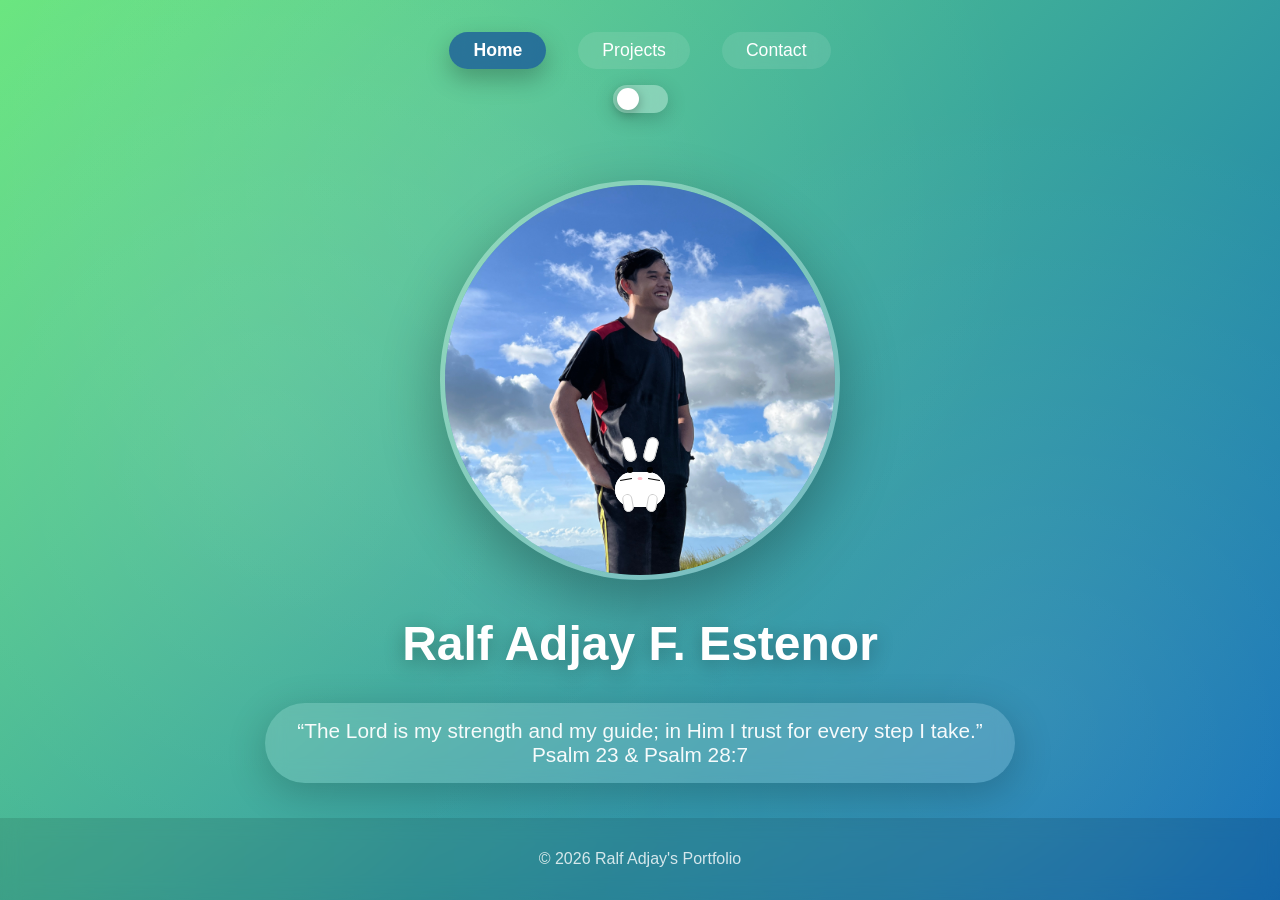
==== templates/index.html @ 0098d352 "portfolio" ====
<!doctype html>
<html>
<head>
  <meta charset="utf-8">
  <meta name="viewport" content="width=device-width,initial-scale=1.0">
  <title>Ralf Adjay F. Estenor — Home</title>
  <link rel="stylesheet" href="css/home.css">
  <link rel="stylesheet" href="css/darkmode.css">
  <link rel="stylesheet" href="css/rabbit.css">
</head>
<body>
  <header>
    <nav>
      <a href="index.html" class="active">Home</a>
      <a href="projects.html">Projects</a>
      <a href="contacts.html">Contact</a>
    </nav>

    <div class="theme-toggle">
      <input type="checkbox" id="darkToggle">
      <label for="darkToggle" class="toggle-label"></label>
    </div>
  </header>

  <main>
    <div class="rabbit rabbit1">
      <div class="body"></div>
      <div class="ear left"></div>
      <div class="ear right"></div>
      <div class="leg left"></div>
      <div class="leg right"></div>
      <div class="eye left"></div>
      <div class="eye right"></div>
      <div class="nose"></div>
      <div class="whisker left"></div>
      <div class="whisker right"></div>
    </div>

    <div class="rabbit rabbit2">
      <div class="body"></div>
      <div class="ear left"></div>
      <div class="ear right"></div>
      <div class="leg left"></div>
      <div class="leg right"></div>
      <div class="eye left"></div>
      <div class="eye right"></div>
      <div class="nose"></div>
      <div class="whisker left"></div>
      <div class="whisker right"></div>
    </div>

    <div class="profile-container">
      <img src="images/profile.JPEG" alt="profile" class="profile-img">
      <h1>Ralf Adjay F. Estenor</h1>
      <p class="bio">“The Lord is my strength and my guide; in Him I trust for every step I take.” <br> Psalm 23 & Psalm 28:7</p>
    </div>
  </main>

  <footer>
    © <span id="currentYear"></span> Ralf Adjay's Portfolio
  </footer>

  <script>
    document.getElementById("currentYear").textContent = new Date().getFullYear();
    const toggle = document.getElementById("darkToggle");

    
    if (localStorage.getItem("theme") === "dark") {
      document.body.classList.add("dark");
      toggle.checked = true;
    }

    
    toggle.addEventListener("change", () => {
      document.body.classList.toggle("dark");

      if (document.body.classList.contains("dark")) {
        localStorage.setItem("theme", "dark");
      } else {
        localStorage.setItem("theme", "light");
      }
    });

    
    document.addEventListener("DOMContentLoaded", () => {
      
      const mainContent = document.querySelector('main');
      mainContent.classList.add('swipe-rotate-animation');
      const navLinks = document.querySelectorAll('nav a');
      navLinks.forEach(link => {
        link.addEventListener('click', function(e) {
          e.preventDefault(); 

          const targetPage = this.getAttribute('href');
          mainContent.classList.add('swipe-rotate-animation');
          setTimeout(() => {
            window.location.href = targetPage;
          }, 100); 
        });
      });
    });
  </script>


</body>
</html>
---- templates/css/home.css ----
* {
  margin: 0;
  padding: 0;
  box-sizing: border-box;
}

body {
  font-family: -apple-system, BlinkMacSystemFont, 'Segoe UI', Roboto, Oxygen, Ubuntu, sans-serif;
  background: linear-gradient(135deg, #6ae67f 0%, #0b6ab8 100%);
  /* background: linear-gradient(135deg, #0b6ab8 0%, #6ae67f 100%); */
  min-height: 100vh;
  display: flex;
  flex-direction: column;
  position: relative;
  overflow-x: hidden;
  overflow-y: hidden; 
  background-color: #fff; 
}


body::before {
  content: '';
  position: absolute;
  width: 100%;
  height: 100%;
  background-image: 
    radial-gradient(circle at 20% 50%, rgba(255,255,255,0.1) 0%, transparent 50%),
    radial-gradient(circle at 80% 80%, rgba(255,255,255,0.1) 0%, transparent 50%),
    radial-gradient(circle at 40% 20%, rgba(255,255,255,0.08) 0%, transparent 50%);
  animation: float 20s ease-in-out infinite;
  pointer-events: none;
}

@keyframes float {
  0%, 100% { 
    transform: translateY(0) scale(1); 
  }
  50% { 
    transform: translateY(-20px) scale(1.05); 
  }
}

header {
  padding: 2rem;
  animation: slideDown 0.8s ease-out;
}

@keyframes slideDown {
  from {
    opacity: 0;
    transform: translateY(-30px);
  }
  to {
    opacity: 1;
    transform: translateY(0);
  }
}

nav {
  display: flex;
  gap: 2rem;
  justify-content: center;
  flex-wrap: wrap;
}

nav a {
  color: white;
  text-decoration: none;
  font-weight: 500;
  font-size: 1.1rem;
  padding: 0.5rem 1.5rem;
  border-radius: 50px;
  background: rgba(255,255,255,0.1);
  backdrop-filter: blur(10px);
  transition: all 0.3s ease;
  position: relative;
  overflow: hidden;
}

nav a::before {
  content: '';
  position: absolute;
  top: 0;
  left: -100%;
  width: 100%;
  height: 100%;
  background: rgba(255,255,255,0.2);
  transition: left 0.3s ease;
}

nav a:hover::before {
  left: 100%;
}

nav a:hover {
  background: rgba(0, 49, 156, 0.568);
  transform: translateY(-2px);
  box-shadow: 0 10px 30px rgba(0,0,0,0.2);
}

main {
  flex: 1;
  display: flex;
  align-items: center;
  justify-content: center;
  padding: 2rem;
}

.profile-container {
  text-align: center;
  animation: fadeInUp 1s ease-out 0.3s backwards;
}

@keyframes fadeInUp {
  from {
    opacity: 0;
    transform: translateY(10px);
  }
  to {
    opacity: 1;
    transform: translateY(0);
  }
}

.profile-img {
  width: 400px;       
  height: 400px;      
  border-radius: 70%;
  object-fit: cover;
  border: 5px solid rgba(255,255,255,0.3);
  box-shadow: 0 20px 60px rgba(0,0,0,0.3);
  animation: profilePulse 3s ease-in-out infinite;
  transition: transform 0.3s ease;
  margin-bottom: 2rem;
  max-width: 400px;    
  max-height: 400px;   
}

@keyframes profilePulse {
  0%, 100% {
    box-shadow: 0 20px 60px rgba(0,0,0,0.3), 0 0 0 0 rgba(255,255,255,0.4);
  }
  50% {
    box-shadow: 0 25px 70px rgba(0,0,0,0.4), 0 0 0 20px rgba(255,255,255,0);
  }
}

.profile-img:hover {
  transform: scale(1.05) rotate(5deg);
}

h1 {
  color: white;
  font-size: 3rem;
  margin-bottom: 1rem;
  font-weight: 700;
  text-shadow: 0 5px 20px rgba(0,0,0,0.3);
  animation: textGlow 2s ease-in-out infinite;
}

@keyframes textGlow {
  0%, 100% {
    text-shadow: 0 5px 20px rgba(0,0,0,0.3);
  }
  50% {
    text-shadow: 0 5px 30px rgba(0,0,0,0.5), 0 0 20px rgba(255,255,255,0.3);
  }
}

.bio {
  color: rgba(255,255,255,0.95);
  font-size: 1.3rem;
  background: rgba(255,255,255,0.15);
  backdrop-filter: blur(10px);
  padding: 1rem 2rem;
  border-radius: 50px;
  display: inline-block;
  margin-top: 1rem;
  box-shadow: 0 10px 40px rgba(0,0,0,0.2);
  animation: bioFloat 4s ease-in-out infinite;
}

@keyframes bioFloat {
  0%, 100% {
    transform: translateY(0);
  }
  50% {
    transform: translateY(-10px);
  }
}

footer {
  text-align: center;
  padding: 2rem;
  color: rgba(255,255,255,0.8);
  background: rgba(0,0,0,0.1);
  backdrop-filter: blur(10px);
  animation: slideUp 0.8s ease-out 0.5s backwards;
}

@keyframes slideUp {
  from {
    opacity: 0;
    transform: translateY(30px);
  }
  to {
    opacity: 1;
    transform: translateY(0);
  }
}


@media (max-width: 768px) {
  h1 {
    font-size: 2rem;
  }

  .bio {
    font-size: 1.1rem;
    padding: 0.8rem 1.5rem;
  }

  .profile-img {
    width: 150px;
    height: 150px;
  }

  nav {
    gap: 1rem;
  }

  nav a {
    font-size: 1rem;
    padding: 0.4rem 1.2rem;
  }
}

nav a.active {
  background: rgba(0, 49, 156, 0.568); 
  font-weight: 600;
  box-shadow: 0 10px 25px rgba(0,0,0,0.25);
}


.side-buttons {
  position: fixed;
  top: 50%;
  right: 20px;
  display: flex;
  flex-direction: column;
  gap: 1rem;
  transform: translateY(-50%);
  z-index: 1001; 
}

.side-btn {
  background: rgba(255,255,255,0.2);
  color: white;
  text-decoration: none;
  padding: 0.8rem 1.5rem;
  border-radius: 50px;
  backdrop-filter: blur(10px);
  transition: all 0.3s ease;
  font-weight: 600;
  box-shadow: 0 5px 20px rgba(0,0,0,0.3);
}

.side-btn:hover {
  background: rgba(0, 49, 156, 0.7);
  transform: translateX(-5px);
  box-shadow: 0 10px 30px rgba(0,0,0,0.4);
}

@keyframes swipeRotate {
  0% {
    transform: rotateY(90deg);
    opacity: 0;
  }
  50% {
    transform: rotateY(-10deg);
    opacity: 0.5;
  }
  100% {
    transform: rotateY(0deg);
    opacity: 1;
  }
}

main {
  animation: swipeRotate 1s ease-out forwards;
  display: flex;
  align-items: center;
  justify-content: center;
  padding: 2rem;
  opacity: 0; 
}

header, footer {
  animation: none;
}

.profile-container {
  text-align: center;
  animation: fadeInUp 1s ease-out 0.3s backwards;
}

@keyframes fadeInUp {
  from {
    opacity: 0;
    transform: translateY(10px);
  }
  to {
    opacity: 1;
    transform: translateY(0);
  }
}

.profile-img {
  width: 400px;
  height: 400px;
  border-radius: 70%;
  object-fit: cover;
  border: 5px solid rgba(255,255,255,0.3);
  box-shadow: 0 20px 60px rgba(0,0,0,0.3);
  animation: profilePulse 3s ease-in-out infinite;
  transition: transform 0.3s ease;
  margin-bottom: 2rem;
}

@keyframes profilePulse {
  0%, 100% {
    box-shadow: 0 20px 60px rgba(0,0,0,0.3), 0 0 0 0 rgba(255,255,255,0.4);
  }
  50% {
    box-shadow: 0 25px 70px rgba(0,0,0,0.4), 0 0 0 20px rgba(255,255,255,0);
  }
}

@media (max-width: 768px) {
  h1 {
    font-size: 2rem;
  }

  .bio {
    font-size: 1.1rem;
    padding: 0.8rem 1.5rem;
  }

  .profile-img {
    width: 150px;
    height: 150px;
  }

  nav {
    gap: 1rem;
  }

  nav a {
    font-size: 1rem;
    padding: 0.4rem 1.2rem;
  }
}

nav a.active {
  background: rgba(0, 49, 156, 0.568);
  font-weight: 600;
  box-shadow: 0 10px 25px rgba(0,0,0,0.25);
}
---- templates/css/darkmode.css ----
.theme-toggle {
  margin-top: 1rem;
  display: flex;
  justify-content: center;
}

#darkToggle {
  display: none;
}

.toggle-label {
  width: 55px;
  height: 28px;
  background: rgba(255,255,255,0.3);
  backdrop-filter: blur(8px);
  border-radius: 50px;
  position: relative;
  cursor: pointer;
  transition: background 0.3s ease;
  box-shadow: 0 5px 20px rgba(0,0,0,0.2);
}

.toggle-label::after {
  content: "";
  position: absolute;
  top: 3px;
  left: 4px;
  width: 22px;
  height: 22px;
  background: white;
  border-radius: 50%;
  transition: 0.3s ease;
  box-shadow: 0 3px 12px rgba(0,0,0,0.3);
}

#darkToggle:checked + .toggle-label {
  background: rgba(0,0,0,0.5);
}

#darkToggle:checked + .toggle-label::after {
  transform: translateX(26px);
  background: #ffe97a;
}


body.dark {
  background: linear-gradient(135deg, #1d1e24 0%, #2a2a2a 100%) !important;
}

body.dark nav a {
  background: rgba(255,255,255,0.05) !important;
  color: rgba(255,255,255,0.85) !important;
}

body.dark h1,
body.dark h2,
body.dark p {
  color: rgba(255,255,255,0.9) !important;
}

body.dark footer {
  background: rgba(255,255,255,0.05) !important;
  color: rgba(255,255,255,0.7) !important;
}


body.dark .bio {
  background: rgba(255,255,255,0.08) !important;
}

body.dark .contact-info {
  background: rgba(255,255,255,0.06) !important;
  box-shadow: 0 20px 60px rgba(0,0,0,0.55) !important;
}


body.dark .project-card {
  background: rgba(255,255,255,0.08) !important;
}
---- templates/css/rabbit.css ----
.rabbit {
  position: absolute;
  width: 50px;
  height: 50px;
  z-index: 1000;
}

.rabbit .body {
  width: 50px;
  height: 35px;
  background: white;
  border-radius: 25px;
  position: absolute;
  bottom: 0;
}

.rabbit .ear {
  width: 12px;
  height: 25px;
  background: white;
  position: absolute;
  top: -20px;
  border-radius: 6px;
  border: 1px solid #ccc;
}
.rabbit .ear.left { left: 8px; transform: rotate(-15deg); }
.rabbit .ear.right { right: 8px; transform: rotate(15deg); }

.rabbit .leg {
  width: 10px;
  height: 18px;
  background: white;
  position: absolute;
  bottom: -5px;
  border-radius: 5px;
  border: 1px solid #ccc;
}
.rabbit .leg.left { left: 8px; transform: rotate(-10deg); }
.rabbit .leg.right { right: 8px; transform: rotate(10deg); }

.rabbit .eye {
  width: 6px;
  height: 6px;
  background: black;
  border-radius: 50%;
  position: absolute;
  top: 10px;
}
.rabbit .eye.left { left: 12px; }
.rabbit .eye.right { right: 12px; }

.rabbit .nose {
  width: 5px;
  height: 3px;
  background: pink;
  position: absolute;
  top: 20px;
  left: 50%;
  transform: translateX(-50%);
  border-radius: 50%;
}

.rabbit .whisker {
  width: 12px;
  height: 1px;
  background: black;
  position: absolute;
  top: 22px;
}
.rabbit .whisker.left { left: 5px; transform: rotate(-10deg); }
.rabbit .whisker.right { right: 5px; transform: rotate(10deg); }
.rabbit1 { animation: jump1 5s ease-in-out infinite; }
.rabbit2 { animation: jump2 6s ease-in-out infinite; }

@keyframes jump1 {
  0%   { left: -60px; bottom: 50px; }
  20%  { left: 20%; bottom: 150px; }
  40%  { left: 40%; bottom: 60px; }
  60%  { left: 60%; bottom: 130px; }
  80%  { left: 80%; bottom: 50px; }
  100% { left: 110%; bottom: 50px; }
}

@keyframes jump2 {
  0%   { left: -80px; bottom: 60px; }
  15%  { left: 10%; bottom: 130px; }
  35%  { left: 35%; bottom: 50px; }
  55%  { left: 55%; bottom: 150px; }
  75%  { left: 75%; bottom: 70px; }
  100% { left: 120%; bottom: 60px; }
}
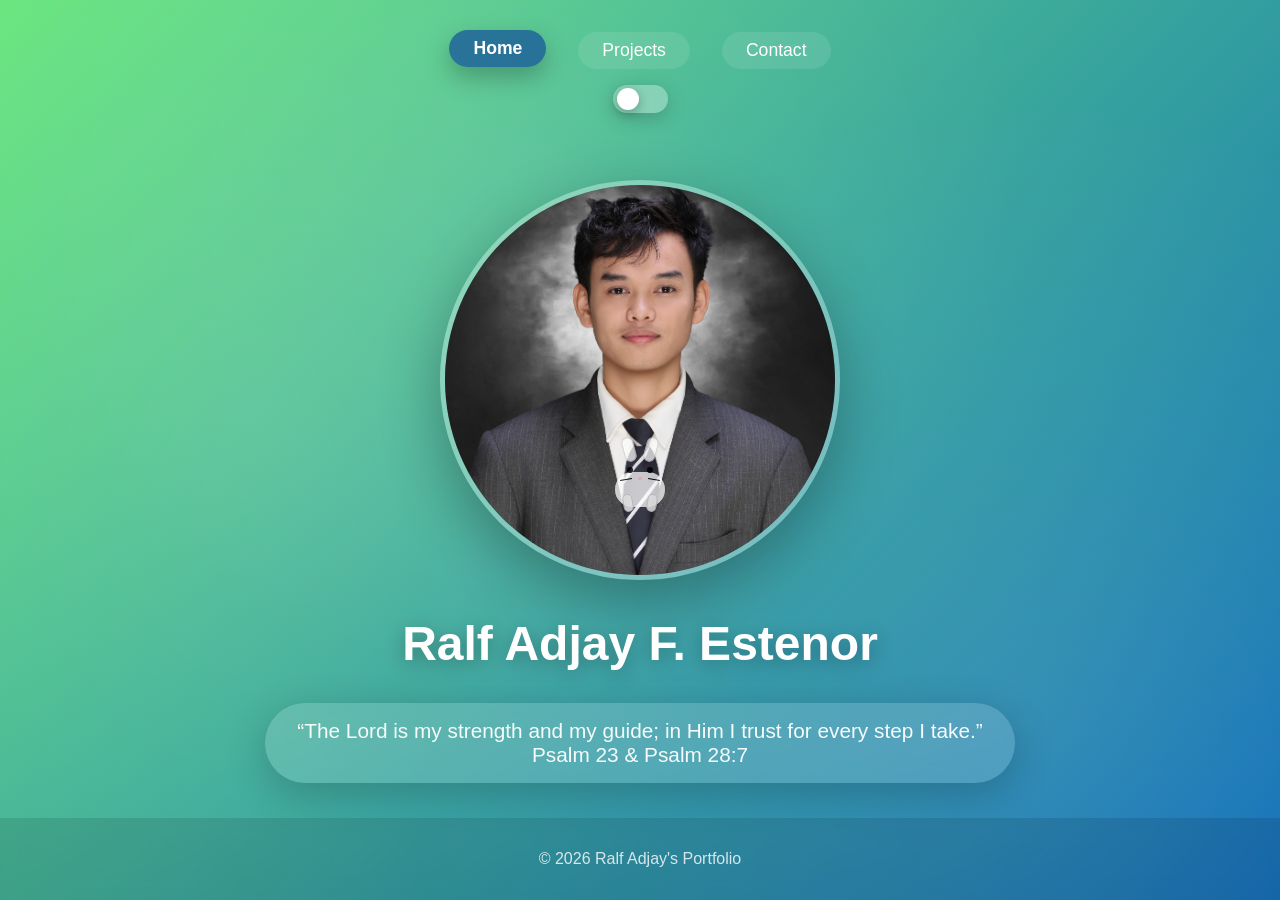
==== commit 8e9ced8e: "update" ====
--- a/templates/index.html
+++ b/templates/index.html
@@ -9,6 +9,31 @@
   <link rel="stylesheet" href="css/rabbit.css">
 </head>
 <body>
+
+  <div id="intro-screen">
+    <div class="intro-content">
+
+      <!-- Monitor -->
+      <div class="monitor">
+        <div class="monitor-screen">
+          <div class="typing-line">
+            Ralf Adjay's Portfolio ...
+          </div>
+        </div>
+        <div class="monitor-stand"></div>
+      </div>
+
+      <!-- Paper Plane -->
+      <div class="plane-orbit">
+        <div class="paper-plane">✈️</div>
+      </div>
+
+      <!-- Hand -->
+      <div class="typing-hand">⌨️</div>
+
+    </div>
+  </div>
+  
   <header>
     <nav>
       <a href="index.html" class="active">Home</a>
@@ -50,7 +75,7 @@
     </div>
 
     <div class="profile-container">
-      <img src="images/profile.JPEG" alt="profile" class="profile-img">
+      <img src="images/Profile ni adjay.JPEG" alt="profile" class="profile-img">
       <h1>Ralf Adjay F. Estenor</h1>
       <p class="bio">“The Lord is my strength and my guide; in Him I trust for every step I take.” <br> Psalm 23 & Psalm 28:7</p>
     </div>
@@ -99,6 +124,12 @@
         });
       });
     });
+
+    setTimeout(() => {
+      const intro = document.getElementById('intro-screen');
+      if (intro) intro.remove();
+    }, 3000);
+
   </script>
 
 
--- a/templates/css/home.css
+++ b/templates/css/home.css
@@ -13,8 +13,209 @@
   flex-direction: column;
   position: relative;
   overflow-x: hidden;
-  overflow-y: hidden; 
+  overflow-y: auto; 
   background-color: #fff; 
+}
+* {
+  margin: 0;
+  padding: 0;
+  box-sizing: border-box;
+}
+
+
+body {
+  font-family: -apple-system, BlinkMacSystemFont, 'Segoe UI', Roboto, Oxygen, Ubuntu, sans-serif;
+  min-height: 100vh;
+  background: linear-gradient(135deg, #6ae67f 0%, #0b6ab8 100%);
+  display: flex;
+  flex-direction: column;
+  overflow-x: hidden;
+  overflow-y: auto;
+  position: relative;
+}
+
+/* Background floating shapes */
+body::before {
+  content: "";
+  position: absolute;
+  inset: 0;
+  background-image:
+    radial-gradient(circle at 20% 50%, rgba(255,255,255,0.1) 0%, transparent 50%),
+    radial-gradient(circle at 80% 80%, rgba(255,255,255,0.1) 0%, transparent 50%),
+    radial-gradient(circle at 40% 20%, rgba(255,255,255,0.08) 0%, transparent 50%);
+  animation: float 20s ease-in-out infinite;
+  pointer-events: none;
+  z-index: 0;
+}
+
+@keyframes float {
+  0%, 100% { transform: translateY(0) scale(1); }
+  50% { transform: translateY(-20px) scale(1.05); }
+}
+
+header {
+  padding: 2rem;
+  z-index: 1;
+}
+
+nav {
+  display: flex;
+  justify-content: center;
+  gap: 1.5rem;
+  flex-wrap: wrap;
+}
+
+nav a {
+  color: #fff;
+  text-decoration: none;
+  font-weight: 500;
+  font-size: 1.1rem;
+  padding: 0.5rem 1.5rem;
+  border-radius: 50px;
+  background: rgba(255,255,255,0.15);
+  backdrop-filter: blur(10px);
+  transition: all 0.3s ease;
+}
+
+nav a:hover,
+nav a.active {
+  background: rgba(0, 49, 156, 0.65);
+  transform: translateY(-2px);
+  box-shadow: 0 10px 25px rgba(0,0,0,0.25);
+}
+
+main {
+  flex: 1;
+  display: flex;
+  align-items: center;
+  justify-content: center;
+  padding: 2rem;
+  z-index: 1;
+  animation: fadeInUp 1s ease-out forwards;
+}
+
+@keyframes fadeInUp {
+  from { opacity: 0; transform: translateY(15px); }
+  to { opacity: 1; transform: translateY(0); }
+}
+
+
+.profile-container {
+  text-align: center;
+}
+
+/* Profile image */
+.profile-img {
+  width: clamp(150px, 50vw, 400px);
+  height: clamp(150px, 50vw, 400px);
+  border-radius: 70%;
+  object-fit: cover;
+  border: 5px solid rgba(255,255,255,0.3);
+  box-shadow: 0 20px 60px rgba(0,0,0,0.3);
+  animation: profilePulse 3s ease-in-out infinite;
+  transition: transform 0.3s ease;
+  margin-bottom: 2rem;
+}
+
+.profile-img:hover {
+  transform: scale(1.05) rotate(3deg);
+}
+
+@keyframes profilePulse {
+  0%, 100% {
+    box-shadow: 0 20px 60px rgba(0,0,0,0.3),
+                0 0 0 0 rgba(255,255,255,0.4);
+  }
+  50% {
+    box-shadow: 0 25px 70px rgba(0,0,0,0.4),
+                0 0 0 20px rgba(255,255,255,0);
+  }
+}
+
+
+h1 {
+  color: #fff;
+  font-size: clamp(2rem, 5vw, 3rem);
+  margin-bottom: 1rem;
+  font-weight: 700;
+  text-shadow: 0 5px 20px rgba(0,0,0,0.3);
+}
+
+.bio {
+  display: inline-block;
+  margin-top: 1rem;
+  padding: 1rem 2rem;
+  font-size: clamp(1rem, 3vw, 1.3rem);
+  color: rgba(255,255,255,0.95);
+  background: rgba(255,255,255,0.15);
+  backdrop-filter: blur(10px);
+  border-radius: 50px;
+  box-shadow: 0 10px 40px rgba(0,0,0,0.2);
+  animation: bioFloat 4s ease-in-out infinite;
+}
+
+@keyframes bioFloat {
+  0%, 100% { transform: translateY(0); }
+  50% { transform: translateY(-10px); }
+}
+
+
+.side-buttons {
+  position: fixed;
+  top: 50%;
+  right: 20px;
+  transform: translateY(-50%);
+  display: flex;
+  flex-direction: column;
+  gap: 1rem;
+  z-index: 2;
+}
+
+.side-btn {
+  padding: 0.8rem 1.5rem;
+  color: #fff;
+  text-decoration: none;
+  font-weight: 600;
+  border-radius: 50px;
+  background: rgba(255,255,255,0.2);
+  backdrop-filter: blur(10px);
+  transition: all 0.3s ease;
+  box-shadow: 0 5px 20px rgba(0,0,0,0.3);
+}
+
+.side-btn:hover {
+  background: rgba(0, 49, 156, 0.7);
+  transform: translateX(-5px);
+  box-shadow: 0 10px 30px rgba(0,0,0,0.4);
+}
+
+
+footer {
+  padding: 1.5rem;
+  text-align: center;
+  color: rgba(255,255,255,0.85);
+  background: rgba(0,0,0,0.1);
+  backdrop-filter: blur(10px);
+  z-index: 1;
+}
+
+@media (max-width: 768px) {
+  nav {
+    gap: 0.8rem;
+  }
+
+  nav a {
+    font-size: 0.95rem;
+    padding: 0.4rem 1.1rem;
+  }
+
+  .side-buttons {
+    position: static;
+    flex-direction: row;
+    justify-content: center;
+    margin: 1.5rem 0;
+    transform: none;
+  }
 }
 
 
@@ -365,4 +566,210 @@
   background: rgba(0, 49, 156, 0.568);
   font-weight: 600;
   box-shadow: 0 10px 25px rgba(0,0,0,0.25);
-}+}
+
+
+#intro-screen {
+  position: fixed;
+  inset: 0;
+  background: linear-gradient(135deg, #0b6ab8 0%, #6ae67f 100%);
+  display: flex;
+  flex-direction: column; /* stack vertically */
+  align-items: center;    /* horizontal center */
+  justify-content: center; /* vertical center */
+  z-index: 9999;
+  overflow: hidden;
+
+  animation: introFadeOut 1s ease-in-out forwards;
+  animation-delay: 5s;
+  
+  padding: 0; /* remove padding to avoid offset */
+}
+
+/* Background pulse */
+@keyframes bgPulse {
+  0%, 100% { filter: brightness(1); }
+  50% { filter: brightness(1.05); }
+}
+
+/* Exit animation */
+@keyframes introFadeOut {
+  0% {
+    opacity: 1;
+    transform: scale(1);
+  }
+  100% {
+    opacity: 0;
+    transform: scale(1.05);
+    filter: blur(6px);
+    visibility: hidden;
+  }
+}
+
+
+#intro-screen::before,
+#intro-screen::after {
+  content: '';
+  position: absolute;
+  border-radius: 50%;
+  filter: blur(80px);
+  background: rgba(255,255,255,0.08);
+  animation: floatGlow 4s ease-in-out infinite alternate;
+}
+
+#intro-screen::before {
+  width: 250px;
+  height: 250px;
+  top: 10%;
+  left: 15%;
+}
+
+#intro-screen::after {
+  width: 350px;
+  height: 350px;
+  bottom: 10%;
+  right: 10%;
+  animation-delay: 2s;
+}
+
+@keyframes floatGlow {
+  0% { transform: translate(0, 0) scale(1); opacity: 0.8; }
+  50% { transform: translate(20px, -20px) scale(1.1); opacity: 1; }
+  100% { transform: translate(0, 0) scale(1); opacity: 0.8; }
+}
+
+
+.intro-content {
+  text-align: center;
+  animation: introPop 1.2s ease-out forwards;
+}
+
+@keyframes introPop {
+  0% { opacity: 0; transform: translateY(20px) scale(0.95); }
+  100% { opacity: 1; transform: translateY(0) scale(1); }
+}
+
+.typing-line {
+  font-size: clamp(1rem, 4vw, 2rem);
+  font-weight: 600;
+  color: white;
+  overflow: hidden;
+  white-space: nowrap;
+  border-right: 3px solid rgba(255,255,255,0.8);
+  width: 0;
+  max-width: 100%;
+  display: inline-block;
+
+  animation:
+    typingIntro 2s steps(24, end) forwards,
+    blinkCursor 0.7s infinite alternate,
+    textGlowWave 2s ease-in-out infinite;
+}
+
+@keyframes typingIntro {
+  from { width: 0; }
+  to { width: 24ch; }
+}
+
+@keyframes blinkCursor {
+  0%, 50%, 100% { border-color: rgba(255,255,255,0.8); }
+  25%, 75% { border-color: transparent; }
+}
+
+@keyframes textGlowWave {
+  0%, 100% { text-shadow: 0 0 8px rgba(255,255,255,0.4); }
+  50% { text-shadow: 0 0 16px rgba(255,255,255,0.8); }
+}
+
+.typing-hand {
+  font-size: 10rem;
+  margin-top: 1rem;
+  animation: handTap 0.5s ease-in-out infinite alternate,
+             handRotate 1.5s ease-in-out infinite;
+}
+
+@keyframes handTap {
+  0% { transform: translateY(0); }
+  100% { transform: translateY(5px); }
+}
+
+@keyframes handRotate {
+  0%, 100% { rotate: 0deg; }
+  50% { rotate: -3deg; }
+}
+
+.monitor {
+  width: 90%%;    
+  max-width: 500px; 
+  min-width: 250px;   
+  display: flex;
+  flex-direction: column;
+  align-items: center;
+  justify-content: center;
+  animation: monitorPop 1.2s ease-out forwards;
+
+  margin: 0 auto;
+}
+@keyframes monitorPop {
+  0% { opacity: 0; transform: scale(0.9) translateY(20px); }
+  100% { opacity: 1; transform: scale(1) translateY(0); }
+}
+@media (max-height: 600px) {
+  #intro-screen {
+    justify-content: flex-start; /* avoid vertical overflow on tiny screens */
+    padding-top: 2rem;
+  }
+}
+
+.monitor-screen {
+  width: 100%;          
+  height: auto;          
+  min-height: 200px;     
+  max-height: 400px;     
+}
+
+.monitor-stand {
+  width: 120px;
+  height: 35px;
+  background: rgba(255,255,255,0.45);
+  margin-top: 12px;
+  border-radius: 14px;
+}
+
+
+.plane-orbit {
+  position: absolute;
+  width: 300px;
+  height: 300px;
+  top: 50%;
+  left: 50%;
+  transform: translate(-50%, -50%);
+  pointer-events: none;
+  animation: orbit 4s linear infinite;
+}
+
+@keyframes orbit {
+  from { transform: translate(-50%, -50%) rotate(0deg); }
+  to { transform: translate(-50%, -50%) rotate(360deg); }
+}
+
+.paper-plane {
+  position: absolute;
+  top: -10px;
+  left: 50%;
+  transform: translateX(-50%) rotate(20deg);
+  font-size: 2rem;
+  filter: drop-shadow(0 5px 10px rgba(0,0,0,0.4));
+}
+
+
+header, main, footer {
+  opacity: 0;
+  animation: showHome 1s ease-out forwards;
+  animation-delay: 3s;
+}
+
+@keyframes showHome {
+  0% { opacity: 0; transform: translateY(15px); }
+  100% { opacity: 1; transform: translateY(0); }
+}
--- a/templates/css/rabbit.css
+++ b/templates/css/rabbit.css
@@ -2,7 +2,10 @@
   position: absolute;
   width: 50px;
   height: 50px;
-  z-index: 1000;
+  z-index: 0;
+  filter: blur(0.5px);
+  opacity: 0.6;  
+  pointer-events: none;   
 }
 
 .rabbit .body {
@@ -89,3 +92,9 @@
   75%  { left: 75%; bottom: 70px; }
   100% { left: 120%; bottom: 60px; }
 }
+
+.rabbit .body,
+.rabbit .ear,
+.rabbit .leg {
+  opacity: 0.8;
+}
